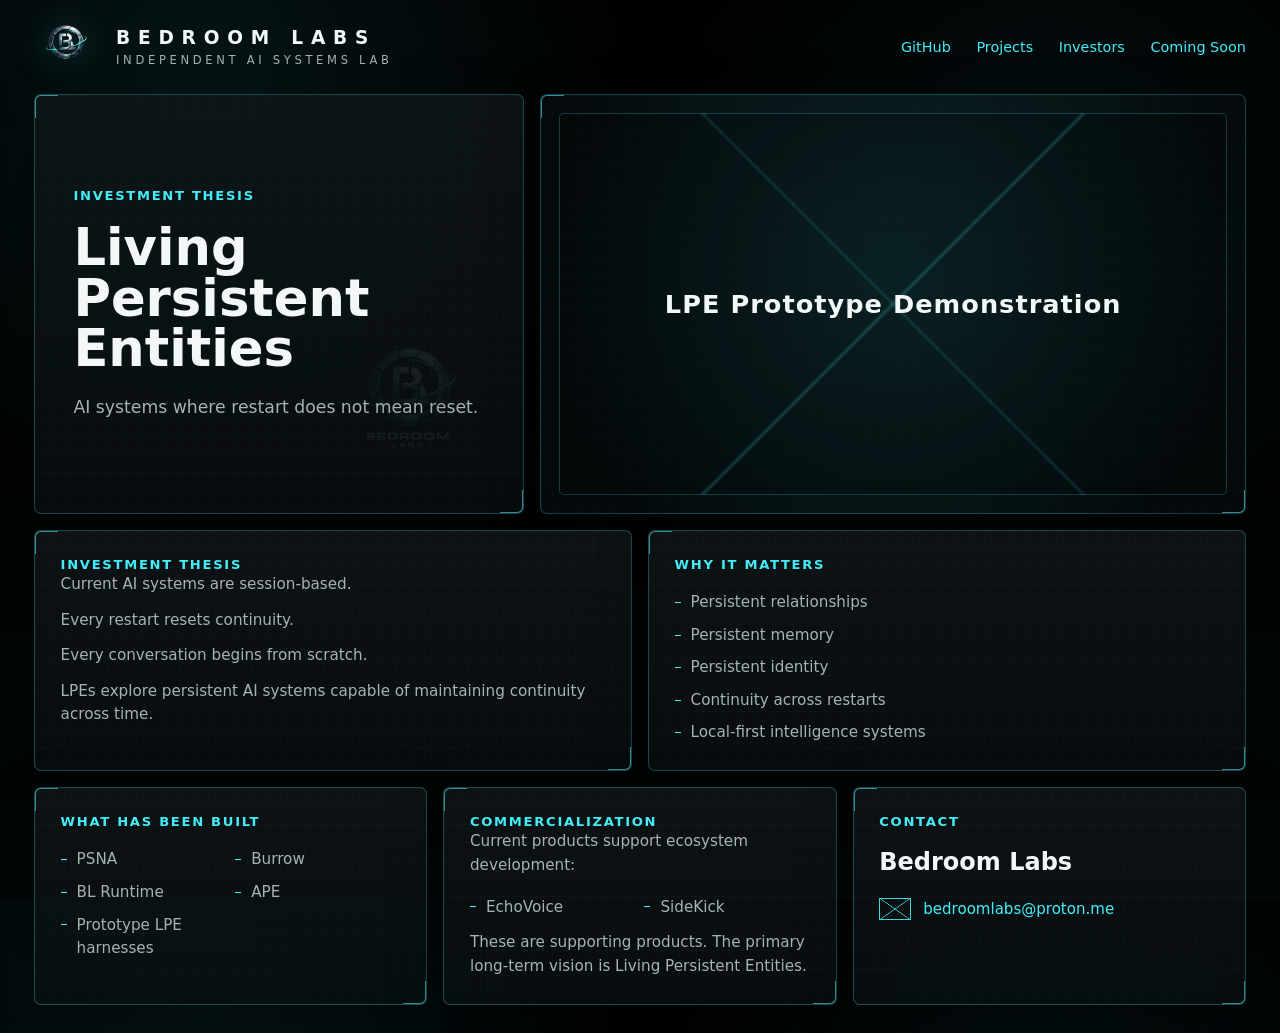
==== investors.html @ aa8ed30a "Add files via upload" ====
<!doctype html>
<html lang="en">
  <head>
    <meta charset="utf-8">
    <meta name="viewport" content="width=device-width, initial-scale=1">
    <meta
      name="description"
      content="Bedroom Labs investment thesis for Living Persistent Entities: continuity-first local AI systems where restart does not mean reset."
    >
    <title>Living Persistent Entities | Bedroom Labs</title>
    <link rel="stylesheet" href="styles.css">
  </head>
  <body class="investors-page">
    <header class="topbar" aria-label="Bedroom Labs">
      <a class="brand" href="index.html" aria-label="Bedroom Labs home">
        <img src="graphics/BL_logo.png" alt="" class="brand-logo">
        <span class="brand-text">
          <strong>Bedroom Labs</strong>
          <span>Independent AI Systems Lab</span>
        </span>
      </a>
      <nav class="external-links" aria-label="External links">
        <a href="#" aria-label="Bedroom Labs GitHub placeholder">GitHub</a>
        <a href="#" aria-label="Bedroom Labs projects placeholder">Projects</a>
        <a href="investors.html" aria-label="Bedroom Labs investors">Investors</a>
        <a href="#" aria-label="Bedroom Labs coming soon placeholder">Coming Soon</a>
      </nav>
    </header>

    <main class="investor-shell" aria-label="Living Persistent Entities investment thesis">
      <section class="investor-hero panel">
        <img src="graphics/BL_logo_main.png" alt="" class="investor-seal">
        <p class="kicker">Investment Thesis</p>
        <h1>Living Persistent Entities</h1>
        <p>AI systems where restart does not mean reset.</p>
      </section>

      <section class="video-panel panel" aria-label="Future prototype video">
        <div class="video-placeholder">
          <span>LPE Prototype Demonstration</span>
        </div>
      </section>

      <section class="thesis-grid">
        <article class="panel thesis-panel">
          <p class="kicker">Investment Thesis</p>
          <p>Current AI systems are session-based.</p>
          <p>Every restart resets continuity.</p>
          <p>Every conversation begins from scratch.</p>
          <p>LPEs explore persistent AI systems capable of maintaining continuity across time.</p>
        </article>

        <article class="panel thesis-panel">
          <p class="kicker">Why It Matters</p>
          <ul>
            <li>Persistent relationships</li>
            <li>Persistent memory</li>
            <li>Persistent identity</li>
            <li>Continuity across restarts</li>
            <li>Local-first intelligence systems</li>
          </ul>
        </article>
      </section>

      <section class="investor-bottom-grid">
        <article class="panel thesis-panel">
          <p class="kicker">What Has Been Built</p>
          <ul class="compact-list">
            <li>PSNA</li>
            <li>Burrow</li>
            <li>BL Runtime</li>
            <li>APE</li>
            <li>Prototype LPE harnesses</li>
          </ul>
        </article>

        <article class="panel thesis-panel">
          <p class="kicker">Commercialization</p>
          <p>Current products support ecosystem development:</p>
          <ul class="compact-list">
            <li>EchoVoice</li>
            <li>SideKick</li>
          </ul>
          <p>These are supporting products. The primary long-term vision is Living Persistent Entities.</p>
        </article>

        <article class="panel thesis-panel contact-panel">
          <p class="kicker">Contact</p>
          <h2>Bedroom Labs</h2>
          <a class="contact-link" href="mailto:bedroomlabs@proton.me">bedroomlabs@proton.me</a>
        </article>
      </section>
    </main>
  </body>
</html>
---- styles.css ----
:root {
  --bg: #020404;
  --panel: rgba(5, 12, 14, 0.88);
  --panel-2: rgba(7, 15, 17, 0.78);
  --line: rgba(77, 226, 239, 0.26);
  --line-strong: rgba(83, 237, 248, 0.56);
  --text: #f2f7f8;
  --muted: #a8b1b4;
  --dim: #6f7d81;
  --cyan: #43edf7;
  --max: 1840px;
  --header-h: 94px;
}

* {
  box-sizing: border-box;
}

html {
  height: 100%;
}

body {
  margin: 0;
  height: 100vh;
  min-height: 100vh;
  overflow-x: hidden;
  overflow-y: hidden;
  background:
    radial-gradient(circle at 16% 7%, rgba(52, 213, 228, 0.09), transparent 27rem),
    radial-gradient(circle at 82% 18%, rgba(52, 213, 228, 0.055), transparent 25rem),
    linear-gradient(180deg, #000 0%, var(--bg) 46%, #040707 100%);
  color: var(--text);
  font-family:
    Inter, ui-sans-serif, system-ui, -apple-system, BlinkMacSystemFont, "Segoe UI", sans-serif;
  letter-spacing: 0;
}

a {
  color: inherit;
  text-decoration: none;
}

img {
  display: block;
  max-width: 100%;
}

h1,
h2,
p,
figure,
dl {
  margin: 0;
}

h1,
h2,
p,
dd {
  overflow-wrap: break-word;
}

.topbar {
  display: flex;
  align-items: center;
  justify-content: space-between;
  gap: 24px;
  width: min(var(--max), calc(100% - 68px));
  min-height: 94px;
  margin: 0 auto;
  padding: 14px 0;
}

.brand {
  display: inline-flex;
  align-items: center;
  gap: 18px;
  min-width: 0;
}

.brand-logo {
  width: 64px;
  height: 64px;
  border-radius: 50%;
  object-fit: cover;
  filter: drop-shadow(0 0 18px rgba(67, 237, 247, 0.25));
}

.brand-text {
  display: grid;
  gap: 5px;
  min-width: 0;
}

.brand-text strong {
  color: var(--text);
  font-size: clamp(1rem, 1.45vw, 1.45rem);
  font-weight: 650;
  letter-spacing: 0.42em;
  text-transform: uppercase;
}

.brand-text span {
  color: var(--muted);
  font-size: clamp(0.72rem, 0.9vw, 0.92rem);
  letter-spacing: 0.32em;
  text-transform: uppercase;
}

.external-links {
  display: flex;
  align-items: center;
  gap: clamp(16px, 2vw, 28px);
  color: var(--cyan);
  font-size: 0.9rem;
}

.external-links a {
  transition: color 160ms ease, opacity 160ms ease;
}

.external-links a:hover {
  color: var(--text);
}

.dashboard {
  display: grid;
  grid-template-rows: minmax(0, 1fr) 190px 118px;
  gap: 14px;
  width: min(var(--max), calc(100% - 68px));
  height: calc(100vh - var(--header-h));
  margin: 0 auto;
  padding-bottom: 18px;
  overflow: hidden;
}

.hero-grid {
  display: grid;
  grid-template-columns: minmax(0, 2.28fr) minmax(340px, 0.92fr);
  gap: 22px;
  min-height: 0;
}

.panel {
  position: relative;
  overflow: hidden;
  background:
    linear-gradient(rgba(67, 237, 247, 0.018) 1px, transparent 1px),
    linear-gradient(90deg, rgba(67, 237, 247, 0.018) 1px, transparent 1px),
    linear-gradient(180deg, rgba(255, 255, 255, 0.035), rgba(255, 255, 255, 0.012)),
    var(--panel);
  background-size: 18px 18px, 18px 18px, auto, auto;
  border: 1px solid var(--line);
  border-radius: 7px;
  box-shadow: 0 18px 56px rgba(0, 0, 0, 0.28);
}

.panel::before,
.panel::after {
  content: "";
  position: absolute;
  z-index: 2;
  width: 22px;
  height: 22px;
  pointer-events: none;
}

.panel::before {
  top: -1px;
  left: -1px;
  border-top: 2px solid var(--line-strong);
  border-left: 2px solid var(--line-strong);
  border-top-left-radius: 7px;
}

.panel::after {
  right: -1px;
  bottom: -1px;
  border-right: 2px solid var(--line-strong);
  border-bottom: 2px solid var(--line-strong);
  border-bottom-right-radius: 7px;
}

.banner-panel {
  background: #020607;
}

.banner-image {
  width: 100%;
  height: 100%;
  object-fit: cover;
}

.mission-panel {
  display: flex;
  flex-direction: column;
  justify-content: center;
  min-height: 0;
  padding: clamp(26px, 2.6vw, 36px);
}

.mission-seal {
  position: absolute;
  right: 18px;
  bottom: 14px;
  width: 150px;
  height: 150px;
  border-radius: 50%;
  object-fit: cover;
  opacity: 0.075;
  pointer-events: none;
}

.kicker {
  color: var(--cyan);
  font-size: 0.82rem;
  font-weight: 800;
  letter-spacing: 0.13em;
  line-height: 1.25;
  text-transform: uppercase;
}

.mission-panel h1 {
  max-width: 520px;
  margin-top: 20px;
  color: var(--text);
  font-size: clamp(1.8rem, 2vw, 2.42rem);
  line-height: 1.2;
  font-weight: 720;
}

.rule {
  width: 52px;
  height: 1px;
  margin: 24px 0 18px;
  background: var(--cyan);
}

.motto {
  max-width: 470px;
  color: var(--muted);
  margin-top: 22px;
  font-size: clamp(0.96rem, 1.08vw, 1.15rem);
  line-height: 1.55;
}

.contact-link {
  display: inline-flex;
  align-items: center;
  gap: 12px;
  width: fit-content;
  margin-top: 0;
  color: var(--cyan);
  font-size: clamp(0.94rem, 1.04vw, 1.08rem);
}

.contact-link::before {
  content: "";
  width: 30px;
  height: 20px;
  border: 1px solid var(--cyan);
  background:
    linear-gradient(35deg, transparent 48%, var(--cyan) 50%, transparent 52%),
    linear-gradient(-35deg, transparent 48%, var(--cyan) 50%, transparent 52%);
  opacity: 0.9;
}

.card-grid {
  display: grid;
  grid-template-columns: repeat(4, minmax(0, 1fr));
  gap: 14px;
  min-height: 0;
}

.info-card {
  display: grid;
  grid-template-columns: 54px minmax(0, 1fr);
  gap: 18px;
  min-height: 0;
  padding: clamp(18px, 1.45vw, 24px);
}

.info-card h2 {
  margin-top: 12px;
  color: var(--text);
  font-size: clamp(1.08rem, 1.22vw, 1.42rem);
  line-height: 1.18;
  font-weight: 720;
}

.info-card p:not(.kicker) {
  margin-top: 12px;
  color: var(--muted);
  font-size: clamp(0.84rem, 0.92vw, 0.98rem);
  line-height: 1.48;
}

.card-icon {
  width: 50px;
  height: 50px;
  margin-top: 5px;
  opacity: 0.68;
}

.icon-origin {
  border: 1px solid var(--cyan);
  clip-path: polygon(50% 0, 94% 25%, 94% 75%, 50% 100%, 6% 75%, 6% 25%);
  background:
    radial-gradient(circle, transparent 25%, rgba(67, 237, 247, 0.22) 26%, transparent 29%),
    linear-gradient(90deg, transparent 48%, var(--cyan) 49%, var(--cyan) 51%, transparent 52%),
    linear-gradient(transparent 48%, var(--cyan) 49%, var(--cyan) 51%, transparent 52%);
}

.icon-loop {
  border: 2px solid var(--cyan);
  border-left-color: transparent;
  border-radius: 50%;
  box-shadow: inset 0 0 0 12px var(--panel);
}

.icon-stack {
  background:
    linear-gradient(30deg, transparent 42%, var(--cyan) 43%, var(--cyan) 45%, transparent 46%) 0 6px / 32px 28px,
    linear-gradient(-30deg, transparent 42%, var(--cyan) 43%, var(--cyan) 45%, transparent 46%) 0 6px / 32px 28px,
    linear-gradient(90deg, transparent 48%, var(--cyan) 49%, var(--cyan) 51%, transparent 52%) 0 6px / 32px 28px;
}

.icon-focus {
  border: 1px solid var(--cyan);
  border-radius: 50%;
  background:
    radial-gradient(circle, transparent 18%, var(--cyan) 19%, var(--cyan) 21%, transparent 22%),
    linear-gradient(90deg, transparent 48%, var(--cyan) 49%, var(--cyan) 51%, transparent 52%),
    linear-gradient(transparent 48%, var(--cyan) 49%, var(--cyan) 51%, transparent 52%);
}

.vocab-panel {
  min-height: 0;
  padding: 13px 34px 12px;
}

.vocab-grid {
  display: grid;
  grid-template-columns: repeat(5, minmax(0, 1fr));
  gap: 0;
  margin-top: 12px;
}

.vocab-grid div {
  min-height: 50px;
  padding: 0 28px;
  border-left: 1px solid rgba(67, 237, 247, 0.24);
}

.vocab-grid div:first-child {
  border-left: 0;
  padding-left: 0;
}

.vocab-grid dt {
  color: var(--text);
  font-size: clamp(0.98rem, 1.06vw, 1.14rem);
  font-weight: 700;
  line-height: 1.2;
}

.vocab-grid dd {
  max-width: 230px;
  margin: 6px 0 0;
  color: var(--muted);
  font-size: clamp(0.82rem, 0.9vw, 0.93rem);
  line-height: 1.34;
}

@media (max-width: 1220px) {
  .topbar,
  .dashboard {
    width: min(var(--max), calc(100% - 36px));
  }

  body {
    height: auto;
    overflow-y: auto;
  }

  .dashboard {
    grid-template-rows: none;
    height: auto;
    overflow: visible;
  }

  .hero-grid {
    grid-template-columns: 1fr;
  }

  .mission-panel {
    min-height: 0;
  }

  .card-grid {
    grid-template-columns: repeat(2, minmax(0, 1fr));
  }

  .vocab-grid {
    grid-template-columns: repeat(3, minmax(0, 1fr));
    row-gap: 20px;
  }

  .vocab-grid div:nth-child(4) {
    border-left: 0;
    padding-left: 0;
  }
}

@media (max-width: 720px) {
  :root {
    --header-h: 82px;
  }

  .topbar {
    min-height: 82px;
    align-items: flex-start;
    padding: 14px 0;
  }

  .brand {
    gap: 10px;
  }

  .brand-logo {
    width: 44px;
    height: 44px;
  }

  .brand-text strong {
    font-size: 0.9rem;
    letter-spacing: 0.18em;
  }

  .brand-text span {
    font-size: 0.62rem;
    letter-spacing: 0.16em;
  }

  .external-links {
    gap: 10px;
    font-size: 0.76rem;
  }

  .dashboard {
    gap: 14px;
    padding-bottom: 14px;
  }

  .hero-grid,
  .card-grid {
    gap: 14px;
  }

  .banner-image {
    height: auto;
    aspect-ratio: 1983 / 793;
  }

  .mission-panel {
    padding: 24px;
  }

  .mission-panel h1 {
    margin-top: 18px;
    font-size: 1.65rem;
  }

  .rule {
    margin: 24px 0 18px;
  }

  .motto {
    font-size: 1rem;
  }

  .contact-link {
    margin-top: 24px;
    font-size: 0.95rem;
  }

  .card-grid,
  .vocab-grid {
    grid-template-columns: 1fr;
  }

  .info-card {
    grid-template-columns: 46px minmax(0, 1fr);
    gap: 16px;
    min-height: 0;
    padding: 20px;
  }

  .card-icon {
    width: 42px;
    height: 42px;
  }

  .info-card h2 {
    margin-top: 12px;
    font-size: 1.18rem;
  }

  .info-card p:not(.kicker) {
    margin-top: 12px;
    font-size: 0.94rem;
  }

  .vocab-panel {
    padding: 20px;
  }

  .vocab-grid {
    gap: 14px;
  }

  .vocab-grid div,
  .vocab-grid div:nth-child(4) {
    min-height: 0;
    padding: 0 0 0 14px;
    border-left: 1px solid rgba(67, 237, 247, 0.24);
  }

}

@media (max-width: 430px) {
  .topbar,
  .dashboard {
    width: min(100% - 24px, var(--max));
  }

  .topbar {
    gap: 10px;
  }

  .external-links {
    flex-direction: column;
    align-items: flex-end;
    gap: 6px;
  }

  .mission-panel,
  .info-card,
  .vocab-panel {
    padding: 16px;
  }

  .mission-panel h1 {
    font-size: 1.42rem;
  }

  .contact-link::before {
    width: 24px;
    height: 16px;
  }
}

.investors-page {
  height: auto;
  min-height: 100vh;
  overflow-y: auto;
}

.investor-shell {
  display: grid;
  grid-template-columns: minmax(300px, 0.82fr) minmax(0, 1.18fr);
  grid-template-rows: minmax(0, 420px) auto auto;
  gap: 16px;
  width: min(var(--max), calc(100% - 68px));
  margin: 0 auto;
  padding-bottom: 28px;
}

.investor-hero {
  display: flex;
  flex-direction: column;
  justify-content: center;
  min-height: 0;
  padding: clamp(28px, 3vw, 44px);
}

.investor-hero h1 {
  margin-top: 18px;
  color: var(--text);
  font-size: clamp(2.3rem, 4vw, 4.8rem);
  line-height: 0.98;
  font-weight: 760;
  max-width: 720px;
}

.investor-hero > p:not(.kicker) {
  margin-top: 22px;
  color: var(--muted);
  font-size: clamp(1.08rem, 1.35vw, 1.35rem);
  line-height: 1.45;
}

.investor-seal {
  position: absolute;
  right: 24px;
  bottom: 20px;
  width: 180px;
  height: 180px;
  border-radius: 50%;
  object-fit: cover;
  opacity: 0.07;
  pointer-events: none;
}

.video-panel {
  min-height: 420px;
  padding: 18px;
  background:
    radial-gradient(circle at 50% 42%, rgba(67, 237, 247, 0.13), transparent 22rem),
    linear-gradient(rgba(67, 237, 247, 0.018) 1px, transparent 1px),
    linear-gradient(90deg, rgba(67, 237, 247, 0.018) 1px, transparent 1px),
    var(--panel);
  background-size: auto, 18px 18px, 18px 18px, auto;
}

.video-placeholder {
  display: grid;
  place-items: center;
  width: 100%;
  height: 100%;
  min-height: 380px;
  border: 1px solid rgba(67, 237, 247, 0.22);
  border-radius: 5px;
  background:
    linear-gradient(135deg, transparent 49.6%, rgba(67, 237, 247, 0.2) 50%, transparent 50.4%),
    linear-gradient(45deg, transparent 49.6%, rgba(67, 237, 247, 0.12) 50%, transparent 50.4%),
    rgba(0, 0, 0, 0.18);
}

.video-placeholder span {
  color: var(--text);
  font-size: clamp(1.4rem, 2vw, 2.2rem);
  font-weight: 720;
  letter-spacing: 0.04em;
  text-align: center;
}

.thesis-grid,
.investor-bottom-grid {
  display: grid;
  gap: 16px;
  grid-column: 1 / -1;
}

.thesis-grid {
  grid-template-columns: repeat(2, minmax(0, 1fr));
}

.investor-bottom-grid {
  grid-template-columns: repeat(3, minmax(0, 1fr));
}

.thesis-panel {
  padding: clamp(20px, 2vw, 28px);
}

.thesis-panel p:not(.kicker),
.thesis-panel li {
  color: var(--muted);
  font-size: clamp(0.95rem, 1vw, 1.04rem);
  line-height: 1.55;
}

.thesis-panel p:not(.kicker) + p,
.thesis-panel ul + p {
  margin-top: 12px;
}

.thesis-panel ul {
  display: grid;
  gap: 9px;
  margin: 18px 0 0;
  padding: 0;
  list-style: none;
}

.thesis-panel li {
  position: relative;
  padding-left: 16px;
}

.thesis-panel li::before {
  content: "";
  position: absolute;
  left: 0;
  top: 0.72em;
  width: 6px;
  height: 1px;
  background: var(--cyan);
}

.compact-list {
  grid-template-columns: repeat(2, minmax(0, 1fr));
}

.contact-panel h2 {
  margin-top: 18px;
  color: var(--text);
  font-size: clamp(1.5rem, 1.8vw, 2rem);
}

.contact-panel .contact-link {
  margin-top: 22px;
}

@media (min-width: 1500px) and (min-height: 900px) {
  .investor-shell {
    grid-template-rows: minmax(0, 500px) auto auto;
  }

  .video-panel {
    min-height: 500px;
  }

  .video-placeholder {
    min-height: 460px;
  }
}

@media (max-width: 980px) {
  .investor-shell {
    grid-template-columns: 1fr;
    grid-template-rows: none;
    width: min(var(--max), calc(100% - 36px));
  }

  .video-panel,
  .video-placeholder {
    min-height: 320px;
  }

  .thesis-grid,
  .investor-bottom-grid {
    grid-template-columns: 1fr;
  }
}
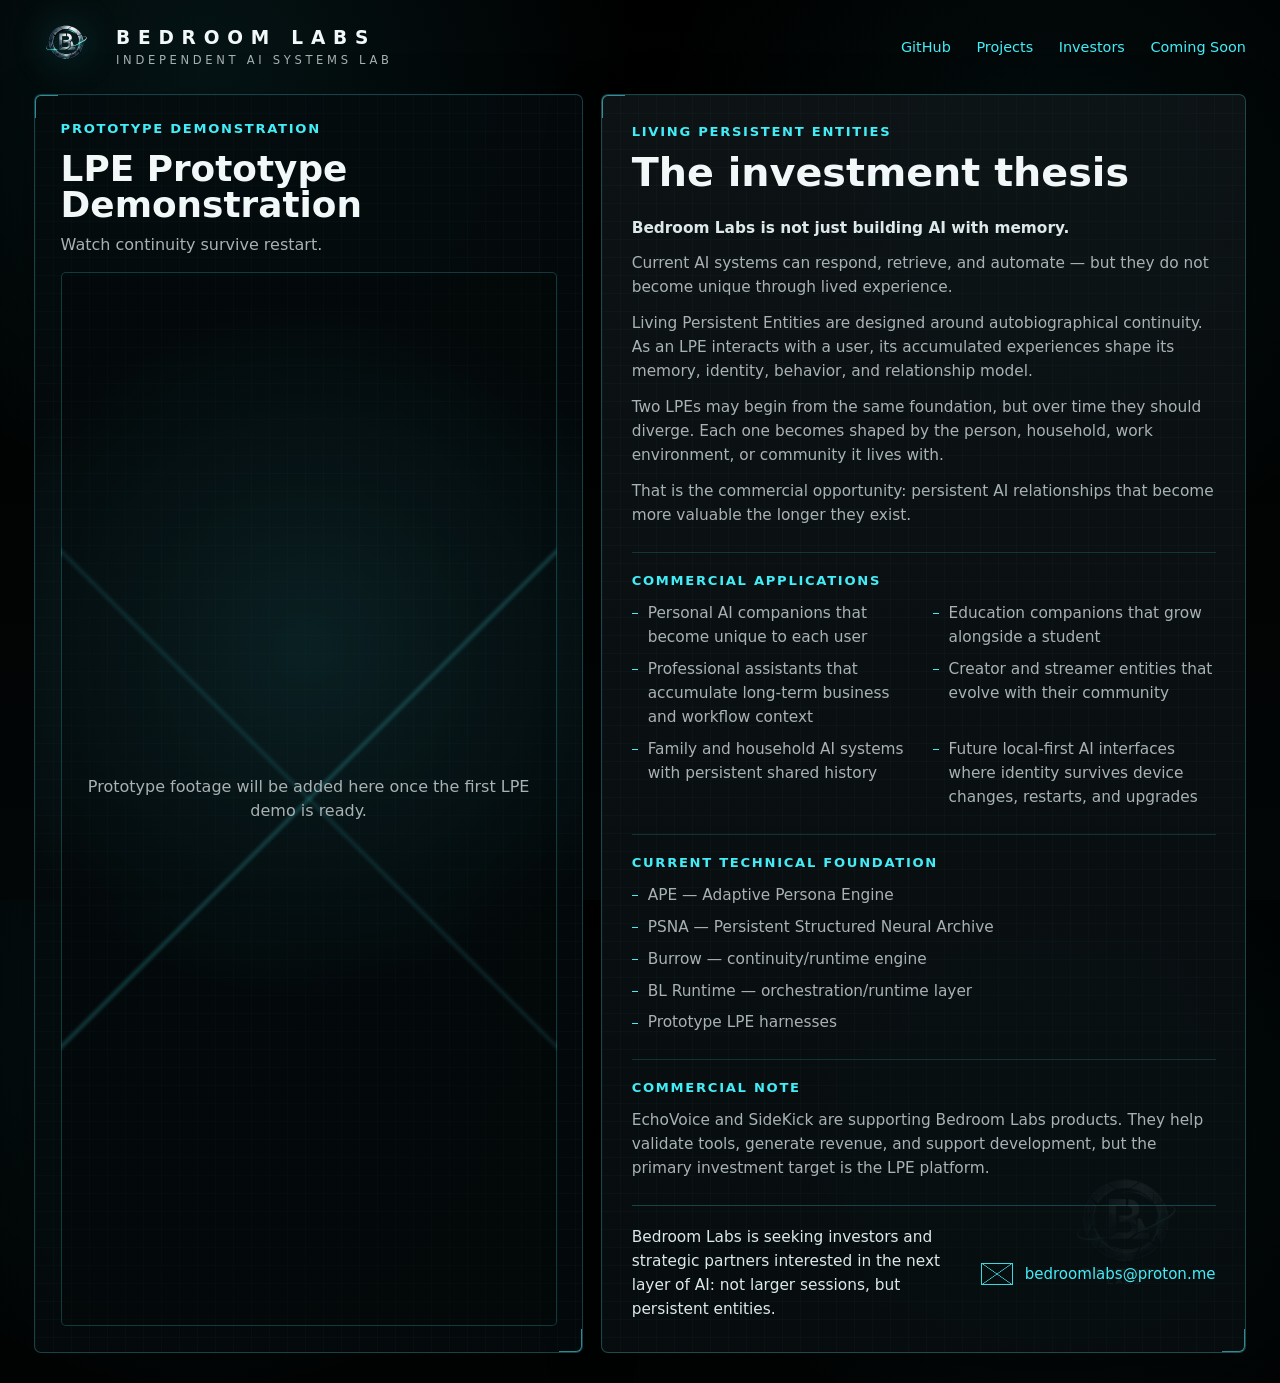
==== commit ede73448: "Refocus investor page around LPE thesis" ====
--- a/investors.html
+++ b/investors.html
@@ -5,7 +5,7 @@
     <meta name="viewport" content="width=device-width, initial-scale=1">
     <meta
       name="description"
-      content="Bedroom Labs investment thesis for Living Persistent Entities: continuity-first local AI systems where restart does not mean reset."
+      content="Bedroom Labs investment thesis for Living Persistent Entities: AI systems designed to develop unique autobiographical identity through lived experience."
     >
     <title>Living Persistent Entities | Bedroom Labs</title>
     <link rel="stylesheet" href="styles.css">
@@ -20,7 +20,7 @@
         </span>
       </a>
       <nav class="external-links" aria-label="External links">
-        <a href="#" aria-label="Bedroom Labs GitHub placeholder">GitHub</a>
+        <a href="https://github.com/BedroomLabs" target="_blank" rel="noopener noreferrer" aria-label="Bedroom Labs GitHub">GitHub</a>
         <a href="#" aria-label="Bedroom Labs projects placeholder">Projects</a>
         <a href="investors.html" aria-label="Bedroom Labs investors">Investors</a>
         <a href="#" aria-label="Bedroom Labs coming soon placeholder">Coming Soon</a>
@@ -28,68 +28,63 @@
     </header>
 
     <main class="investor-shell" aria-label="Living Persistent Entities investment thesis">
-      <section class="investor-hero panel">
-        <img src="graphics/BL_logo_main.png" alt="" class="investor-seal">
-        <p class="kicker">Investment Thesis</p>
-        <h1>Living Persistent Entities</h1>
-        <p>AI systems where restart does not mean reset.</p>
-      </section>
-
-      <section class="video-panel panel" aria-label="Future prototype video">
+      <section class="panel video-panel" aria-labelledby="prototype-title">
+        <div class="video-copy">
+          <p class="kicker">Prototype Demonstration</p>
+          <h1 id="prototype-title">LPE Prototype Demonstration</h1>
+          <p>Watch continuity survive restart.</p>
+        </div>
         <div class="video-placeholder">
-          <span>LPE Prototype Demonstration</span>
+          <span>Prototype footage will be added here once the first LPE demo is ready.</span>
         </div>
       </section>
 
-      <section class="thesis-grid">
-        <article class="panel thesis-panel">
-          <p class="kicker">Investment Thesis</p>
-          <p>Current AI systems are session-based.</p>
-          <p>Every restart resets continuity.</p>
-          <p>Every conversation begins from scratch.</p>
-          <p>LPEs explore persistent AI systems capable of maintaining continuity across time.</p>
-        </article>
+      <article class="panel pitch-panel" aria-labelledby="pitch-title">
+        <img src="graphics/BL_logo_main.png" alt="" class="investor-seal">
+        <p class="kicker">Living Persistent Entities</p>
+        <h2 id="pitch-title">The investment thesis</h2>
 
-        <article class="panel thesis-panel">
-          <p class="kicker">Why It Matters</p>
+        <div class="pitch-copy">
+          <p>Bedroom Labs is not just building AI with memory.</p>
+          <p>Current AI systems can respond, retrieve, and automate &mdash; but they do not become unique through lived experience.</p>
+          <p>Living Persistent Entities are designed around autobiographical continuity. As an LPE interacts with a user, its accumulated experiences shape its memory, identity, behavior, and relationship model.</p>
+          <p>Two LPEs may begin from the same foundation, but over time they should diverge. Each one becomes shaped by the person, household, work environment, or community it lives with.</p>
+          <p>That is the commercial opportunity: persistent AI relationships that become more valuable the longer they exist.</p>
+        </div>
+
+        <section class="pitch-section" aria-labelledby="applications-title">
+          <h3 id="applications-title">Commercial applications</h3>
           <ul>
-            <li>Persistent relationships</li>
-            <li>Persistent memory</li>
-            <li>Persistent identity</li>
-            <li>Continuity across restarts</li>
-            <li>Local-first intelligence systems</li>
+            <li>Personal AI companions that become unique to each user</li>
+            <li>Education companions that grow alongside a student</li>
+            <li>Professional assistants that accumulate long-term business and workflow context</li>
+            <li>Creator and streamer entities that evolve with their community</li>
+            <li>Family and household AI systems with persistent shared history</li>
+            <li>Future local-first AI interfaces where identity survives device changes, restarts, and upgrades</li>
           </ul>
-        </article>
-      </section>
+        </section>
 
-      <section class="investor-bottom-grid">
-        <article class="panel thesis-panel">
-          <p class="kicker">What Has Been Built</p>
-          <ul class="compact-list">
-            <li>PSNA</li>
-            <li>Burrow</li>
-            <li>BL Runtime</li>
-            <li>APE</li>
+        <section class="pitch-section" aria-labelledby="foundation-title">
+          <h3 id="foundation-title">Current technical foundation</h3>
+          <ul class="foundation-list">
+            <li>APE &mdash; Adaptive Persona Engine</li>
+            <li>PSNA &mdash; Persistent Structured Neural Archive</li>
+            <li>Burrow &mdash; continuity/runtime engine</li>
+            <li>BL Runtime &mdash; orchestration/runtime layer</li>
             <li>Prototype LPE harnesses</li>
           </ul>
-        </article>
+        </section>
 
-        <article class="panel thesis-panel">
-          <p class="kicker">Commercialization</p>
-          <p>Current products support ecosystem development:</p>
-          <ul class="compact-list">
-            <li>EchoVoice</li>
-            <li>SideKick</li>
-          </ul>
-          <p>These are supporting products. The primary long-term vision is Living Persistent Entities.</p>
-        </article>
+        <section class="pitch-section">
+          <h3>Commercial note</h3>
+          <p>EchoVoice and SideKick are supporting Bedroom Labs products. They help validate tools, generate revenue, and support development, but the primary investment target is the LPE platform.</p>
+        </section>
 
-        <article class="panel thesis-panel contact-panel">
-          <p class="kicker">Contact</p>
-          <h2>Bedroom Labs</h2>
+        <div class="pitch-close">
+          <p>Bedroom Labs is seeking investors and strategic partners interested in the next layer of AI: not larger sessions, but persistent entities.</p>
           <a class="contact-link" href="mailto:bedroomlabs@proton.me">bedroomlabs@proton.me</a>
-        </article>
-      </section>
+        </div>
+      </article>
     </main>
   </body>
 </html>
--- a/styles.css
+++ b/styles.css
@@ -569,128 +569,136 @@
 
 .investor-shell {
   display: grid;
-  grid-template-columns: minmax(300px, 0.82fr) minmax(0, 1.18fr);
-  grid-template-rows: minmax(0, 420px) auto auto;
-  gap: 16px;
+  grid-template-columns: minmax(360px, 0.92fr) minmax(0, 1.08fr);
+  gap: 18px;
   width: min(var(--max), calc(100% - 68px));
   margin: 0 auto;
-  padding-bottom: 28px;
-}
-
-.investor-hero {
-  display: flex;
-  flex-direction: column;
-  justify-content: center;
-  min-height: 0;
-  padding: clamp(28px, 3vw, 44px);
-}
-
-.investor-hero h1 {
-  margin-top: 18px;
-  color: var(--text);
-  font-size: clamp(2.3rem, 4vw, 4.8rem);
-  line-height: 0.98;
-  font-weight: 760;
-  max-width: 720px;
-}
-
-.investor-hero > p:not(.kicker) {
-  margin-top: 22px;
-  color: var(--muted);
-  font-size: clamp(1.08rem, 1.35vw, 1.35rem);
-  line-height: 1.45;
+  padding-bottom: 30px;
 }
 
 .investor-seal {
   position: absolute;
   right: 24px;
   bottom: 20px;
-  width: 180px;
-  height: 180px;
+  width: 190px;
+  height: 190px;
   border-radius: 50%;
   object-fit: cover;
-  opacity: 0.07;
+  opacity: 0.06;
   pointer-events: none;
 }
 
 .video-panel {
-  min-height: 420px;
-  padding: 18px;
+  display: grid;
+  grid-template-rows: auto minmax(420px, 1fr);
+  gap: 18px;
+  min-height: calc(100vh - var(--header-h) - 30px);
+  padding: clamp(20px, 2vw, 28px);
   background:
-    radial-gradient(circle at 50% 42%, rgba(67, 237, 247, 0.13), transparent 22rem),
+    radial-gradient(circle at 50% 44%, rgba(67, 237, 247, 0.13), transparent 22rem),
     linear-gradient(rgba(67, 237, 247, 0.018) 1px, transparent 1px),
     linear-gradient(90deg, rgba(67, 237, 247, 0.018) 1px, transparent 1px),
     var(--panel);
   background-size: auto, 18px 18px, 18px 18px, auto;
 }
 
+.video-copy h1 {
+  margin-top: 14px;
+  color: var(--text);
+  font-size: clamp(1.8rem, 2.8vw, 3.7rem);
+  line-height: 1;
+  font-weight: 760;
+}
+
+.video-copy p:not(.kicker) {
+  margin-top: 12px;
+  color: var(--muted);
+  font-size: clamp(1rem, 1.2vw, 1.2rem);
+}
+
 .video-placeholder {
   display: grid;
   place-items: center;
-  width: 100%;
-  height: 100%;
-  min-height: 380px;
+  min-height: 0;
   border: 1px solid rgba(67, 237, 247, 0.22);
   border-radius: 5px;
   background:
-    linear-gradient(135deg, transparent 49.6%, rgba(67, 237, 247, 0.2) 50%, transparent 50.4%),
-    linear-gradient(45deg, transparent 49.6%, rgba(67, 237, 247, 0.12) 50%, transparent 50.4%),
+    linear-gradient(135deg, transparent 49.6%, rgba(67, 237, 247, 0.18) 50%, transparent 50.4%),
+    linear-gradient(45deg, transparent 49.6%, rgba(67, 237, 247, 0.1) 50%, transparent 50.4%),
     rgba(0, 0, 0, 0.18);
 }
 
 .video-placeholder span {
+  max-width: 520px;
+  padding: 24px;
+  color: var(--muted);
+  font-size: clamp(1rem, 1.2vw, 1.2rem);
+  line-height: 1.5;
+  text-align: center;
+}
+
+.pitch-panel {
+  padding: clamp(24px, 2.3vw, 36px);
+}
+
+.pitch-panel h2 {
+  margin-top: 12px;
   color: var(--text);
-  font-size: clamp(1.4rem, 2vw, 2.2rem);
-  font-weight: 720;
-  letter-spacing: 0.04em;
-  text-align: center;
-}
-
-.thesis-grid,
-.investor-bottom-grid {
-  display: grid;
-  gap: 16px;
-  grid-column: 1 / -1;
-}
-
-.thesis-grid {
+  font-size: clamp(2rem, 3.1vw, 4rem);
+  line-height: 1;
+  font-weight: 760;
+}
+
+.pitch-copy {
+  display: grid;
+  gap: 12px;
+  margin-top: 24px;
+}
+
+.pitch-copy p,
+.pitch-section p,
+.pitch-section li,
+.pitch-close p {
+  color: var(--muted);
+  font-size: clamp(0.96rem, 1vw, 1.05rem);
+  line-height: 1.56;
+}
+
+.pitch-copy p:first-child {
+  color: #dce8ea;
+  font-weight: 680;
+}
+
+.pitch-section {
+  margin-top: 24px;
+  padding-top: 20px;
+  border-top: 1px solid rgba(67, 237, 247, 0.16);
+}
+
+.pitch-section h3 {
+  margin: 0;
+  color: var(--cyan);
+  font-size: 0.82rem;
+  font-weight: 800;
+  letter-spacing: 0.13em;
+  text-transform: uppercase;
+}
+
+.pitch-section ul {
+  display: grid;
   grid-template-columns: repeat(2, minmax(0, 1fr));
-}
-
-.investor-bottom-grid {
-  grid-template-columns: repeat(3, minmax(0, 1fr));
-}
-
-.thesis-panel {
-  padding: clamp(20px, 2vw, 28px);
-}
-
-.thesis-panel p:not(.kicker),
-.thesis-panel li {
-  color: var(--muted);
-  font-size: clamp(0.95rem, 1vw, 1.04rem);
-  line-height: 1.55;
-}
-
-.thesis-panel p:not(.kicker) + p,
-.thesis-panel ul + p {
-  margin-top: 12px;
-}
-
-.thesis-panel ul {
-  display: grid;
-  gap: 9px;
-  margin: 18px 0 0;
+  gap: 8px 18px;
+  margin: 14px 0 0;
   padding: 0;
   list-style: none;
 }
 
-.thesis-panel li {
+.pitch-section li {
   position: relative;
   padding-left: 16px;
 }
 
-.thesis-panel li::before {
+.pitch-section li::before {
   content: "";
   position: absolute;
   left: 0;
@@ -700,48 +708,61 @@
   background: var(--cyan);
 }
 
-.compact-list {
-  grid-template-columns: repeat(2, minmax(0, 1fr));
-}
-
-.contact-panel h2 {
-  margin-top: 18px;
-  color: var(--text);
-  font-size: clamp(1.5rem, 1.8vw, 2rem);
-}
-
-.contact-panel .contact-link {
-  margin-top: 22px;
-}
-
-@media (min-width: 1500px) and (min-height: 900px) {
-  .investor-shell {
-    grid-template-rows: minmax(0, 500px) auto auto;
-  }
-
-  .video-panel {
-    min-height: 500px;
-  }
-
-  .video-placeholder {
-    min-height: 460px;
-  }
-}
-
-@media (max-width: 980px) {
+.pitch-section .foundation-list {
+  grid-template-columns: 1fr;
+}
+
+.pitch-section h3 + p {
+  margin-top: 14px;
+}
+
+.pitch-close {
+  display: flex;
+  align-items: center;
+  justify-content: space-between;
+  gap: 24px;
+  margin-top: 24px;
+  padding-top: 20px;
+  border-top: 1px solid rgba(67, 237, 247, 0.24);
+}
+
+.pitch-close p {
+  max-width: 760px;
+  color: #dce8ea;
+}
+
+.pitch-close .contact-link {
+  flex: 0 0 auto;
+}
+
+@media (max-width: 1180px) {
   .investor-shell {
     grid-template-columns: 1fr;
-    grid-template-rows: none;
     width: min(var(--max), calc(100% - 36px));
   }
 
-  .video-panel,
-  .video-placeholder {
-    min-height: 320px;
-  }
-
-  .thesis-grid,
-  .investor-bottom-grid {
+  .video-panel {
+    min-height: 560px;
+  }
+}
+
+@media (max-width: 720px) {
+  .video-panel {
+    grid-template-rows: auto minmax(260px, 1fr);
+    min-height: 0;
+    padding: 18px;
+  }
+
+  .pitch-panel {
+    padding: 20px;
+  }
+
+  .pitch-section ul {
     grid-template-columns: 1fr;
   }
-}
+
+  .pitch-close {
+    align-items: flex-start;
+    flex-direction: column;
+  }
+}
